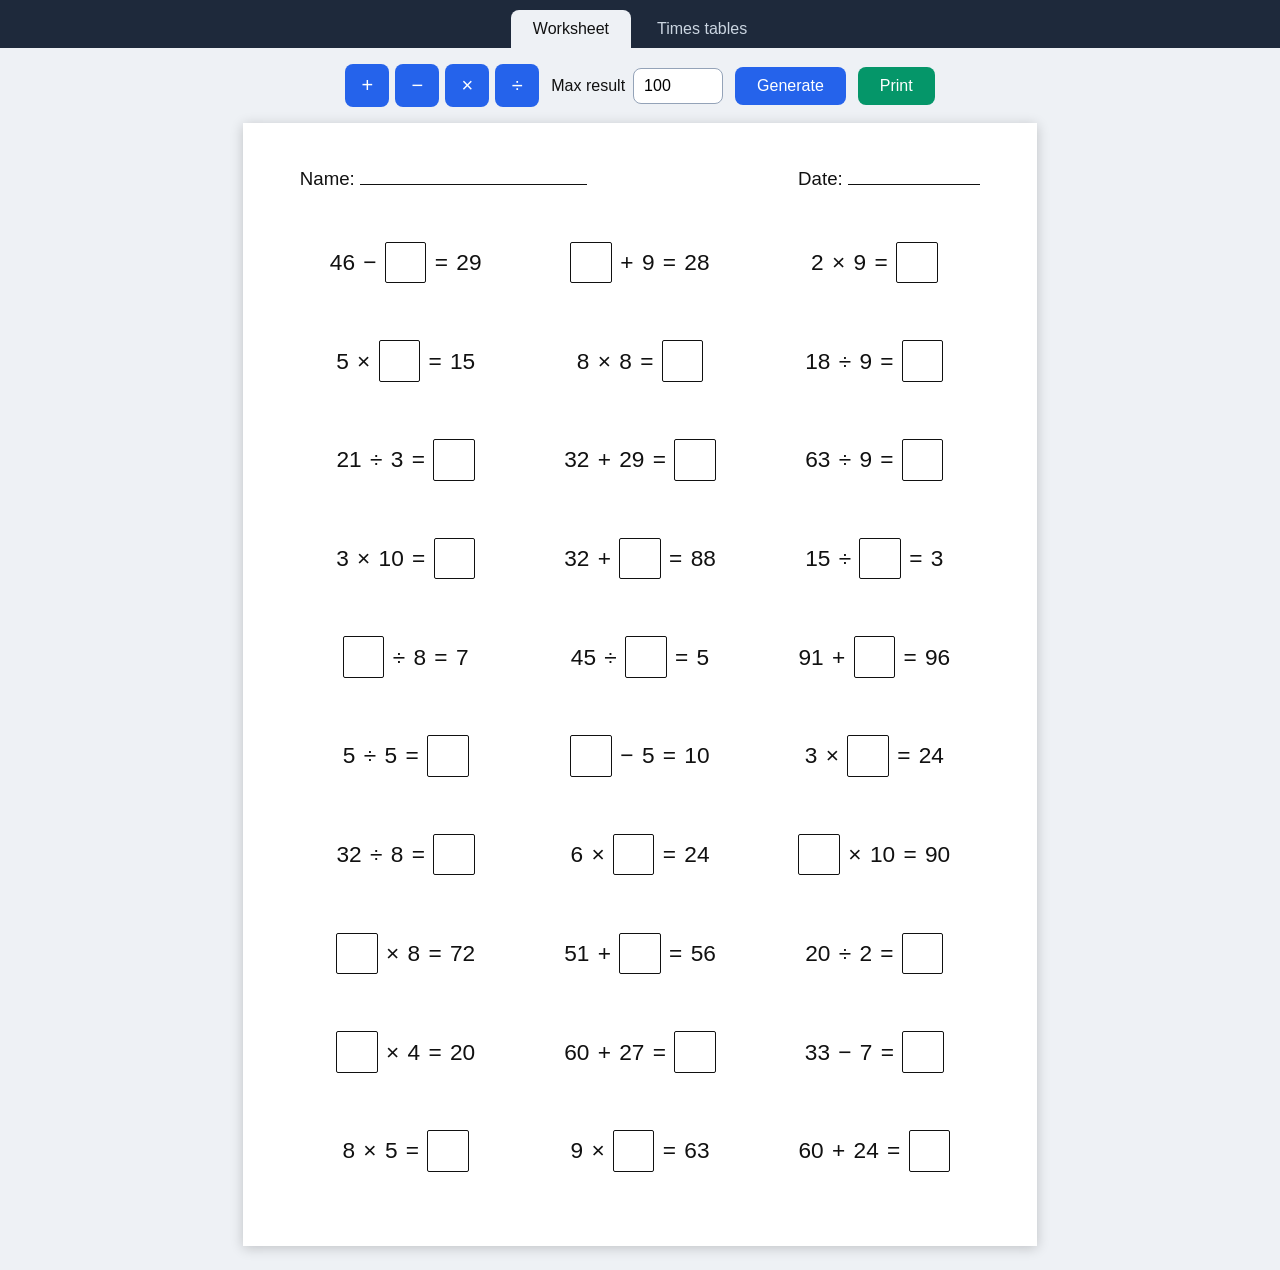
==== index.html @ de1fbecd "Add times table educator with nav, shared styles and printable sheets - Shared style.css and top nav" ====
<!DOCTYPE html>
<html lang="en">
<head>
<meta charset="UTF-8">
<meta name="viewport" content="width=device-width, initial-scale=1">
<title>Maths worksheet</title>
<link rel="stylesheet" href="style.css">
<style>
  .toolbar {
    display: flex;
    gap: 12px;
    justify-content: center;
    padding: 16px;
  }
  .toolbar { flex-wrap: wrap; align-items: center; }
  .ops { display: flex; gap: 6px; }
  .ops button {
    width: 44px; padding: 10px 0; font-size: 20px;
    background: #cbd5e1; color: #334155;
  }
  .ops button[aria-pressed="true"] { background: #2563eb; color: #fff; }
  .max { font-size: 16px; display: flex; align-items: center; gap: 8px; }
  .max input {
    font: inherit; width: 90px; padding: 8px 10px;
    border: 1px solid #94a3b8; border-radius: 8px;
  }

  .page {
    width: 210mm;
    height: 297mm;
    margin: 0 auto 24px;
    padding: 12mm 15mm;
    background: #fff;
    box-shadow: 0 2px 12px rgba(0,0,0,.2);
    display: flex;
    flex-direction: column;
  }
  .head {
    display: flex;
    justify-content: space-between;
    font-size: 14pt;
    margin-bottom: 6mm;
  }
  .head span { border-bottom: 1px solid #111; min-width: 60mm; display: inline-block; }
  .grid {
    flex: 1;
    display: grid;
    grid-template-columns: repeat(3, 1fr);
    grid-template-rows: repeat(10, 1fr);
    gap: 0 6mm;
  }
  .eq {
    display: flex;
    align-items: center;
    justify-content: center;
    gap: 2.2mm;
    font-size: 17pt;
    white-space: nowrap;
  }
  .box {
    display: inline-block;
    width: 11mm;
    height: 11mm;
    border: 1.5px solid #111;
    border-radius: 2px;
  }

  @page { size: A4; margin: 0; }
  @media print {
    .toolbar { display: none; }
    .page { margin: 0; box-shadow: none; }
  }
</style>
</head>
<body>
  <nav class="nav">
    <a href="index.html" aria-current="page">Worksheet</a>
    <a href="times-tables.html">Times tables</a>
  </nav>
  <div class="toolbar">
    <div class="ops" id="ops" role="group" aria-label="Operations">
      <button type="button" data-op="+" aria-pressed="true" title="Addition">+</button>
      <button type="button" data-op="−" aria-pressed="true" title="Subtraction">−</button>
      <button type="button" data-op="×" aria-pressed="true" title="Multiplication">×</button>
      <button type="button" data-op="÷" aria-pressed="true" title="Division">÷</button>
    </div>
    <label class="max">Max result
      <input type="number" id="max" value="100" min="1" max="100000" step="1">
    </label>
    <button id="gen">Generate</button>
    <button id="print" class="secondary">Print</button>
  </div>

  <div class="page">
    <div class="head"><div>Name: <span></span></div><div>Date: <span style="min-width:35mm"></span></div></div>
    <div class="grid" id="grid"></div>
  </div>

<script>
const ROWS = 10, COLS = 3;
let MAX = 100;
const rnd = (a, b) => Math.floor(Math.random() * (b - a + 1)) + a;
const pick = arr => arr[Math.floor(Math.random() * arr.length)];

const opButtons = [...document.querySelectorAll('#ops button')];
const maxInput = document.getElementById('max');
const activeOps = () => opButtons.filter(b => b.getAttribute('aria-pressed') === 'true').map(b => b.dataset.op);

// Returns {a, op, b, c} meaning a op b = c, all values within 0..MAX
function makeEquation(op) {
  // Factor limit for × and ÷: 10 up to MAX 100, grows with sqrt(MAX) beyond
  const F = Math.max(10, Math.round(Math.sqrt(MAX)));
  const lo = MAX >= 4 ? 2 : 1;
  switch (op) {
    case '+': {
      const a = rnd(0, MAX), b = rnd(0, MAX - a);
      return { a, op: '+', b, c: a + b };
    }
    case '−': {
      const a = rnd(0, MAX), b = rnd(0, a);
      return { a, op: '−', b, c: a - b };
    }
    case '×': {
      const a = rnd(lo, Math.min(F, MAX)), b = rnd(lo, Math.max(lo, Math.min(F, Math.floor(MAX / a))));
      return { a, op: '×', b, c: a * b };
    }
    default: {
      const b = rnd(lo, Math.min(F, MAX)), c = rnd(1, Math.max(1, Math.min(F, Math.floor(MAX / b))));
      return { a: b * c, op: '÷', b, c };
    }
  }
}

function render(e) {
  // Hide the result (after =) or one of the operands (in the middle / start)
  const hide = pick(['c', 'c', 'b', 'a']);
  const box = '<span class="box"></span>';
  const part = k => (k === hide ? box : e[k]);
  return `${part('a')} <span>${e.op}</span> ${part('b')} <span>=</span> ${part('c')}`;
}

function generate() {
  const v = parseInt(maxInput.value, 10);
  MAX = Math.min(100000, Math.max(1, Number.isFinite(v) ? v : 100));
  maxInput.value = MAX;
  const ops = activeOps();
  const seen = new Set();
  const cells = [];
  let tries = 0;
  while (cells.length < ROWS * COLS) {
    const e = makeEquation(pick(ops));
    const key = `${e.a}${e.op}${e.b}`;
    // Avoid duplicates, but give up after many tries (small MAX has few combinations)
    if (seen.has(key) && ++tries < 500) continue;
    seen.add(key);
    cells.push(`<div class="eq">${render(e)}</div>`);
  }
  document.getElementById('grid').innerHTML = cells.join('');
}

opButtons.forEach(b => b.addEventListener('click', () => {
  const on = b.getAttribute('aria-pressed') === 'true';
  if (on && activeOps().length === 1) return; // keep at least one operation selected
  b.setAttribute('aria-pressed', String(!on));
}));
document.getElementById('gen').addEventListener('click', generate);
document.getElementById('print').addEventListener('click', () => window.print());
generate();
</script>
</body>
</html>
---- style.css ----
* { box-sizing: border-box; }
body {
  margin: 0;
  font-family: "Comic Sans MS", "Trebuchet MS", Arial, sans-serif;
  background: #eef1f5;
  color: #111;
}
button {
  font: inherit;
  font-size: 16px;
  padding: 10px 22px;
  border: 0;
  border-radius: 8px;
  background: #2563eb;
  color: #fff;
  cursor: pointer;
}
button.secondary { background: #059669; }
button:hover { filter: brightness(1.1); }

.nav {
  display: flex;
  gap: 4px;
  justify-content: center;
  padding: 10px 16px 0;
  background: #1e293b;
}
.nav a {
  padding: 10px 22px;
  color: #cbd5e1;
  text-decoration: none;
  border-radius: 8px 8px 0 0;
  font-size: 16px;
}
.nav a:hover { color: #fff; }
.nav a[aria-current="page"] { background: #eef1f5; color: #111; }

@media print {
  body { background: #fff; }
  .nav { display: none; }
}
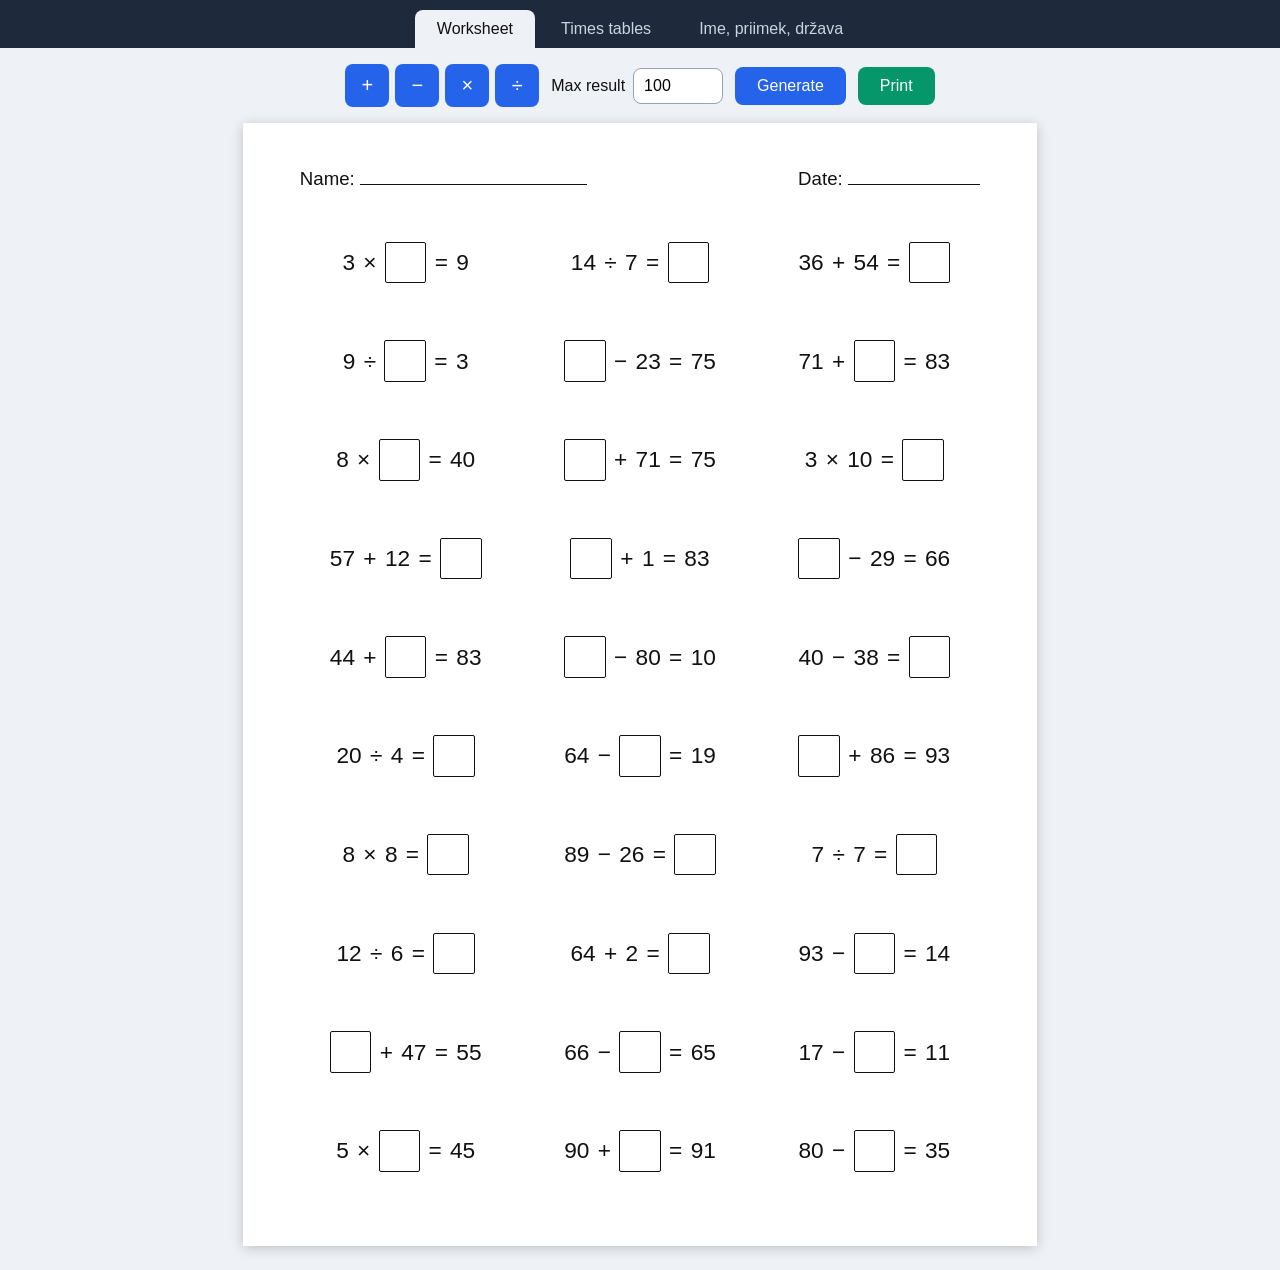
==== commit 95ef05a4: "Add printable Ime, priimek, država game sheet" ====
--- a/index.html
+++ b/index.html
@@ -76,6 +76,7 @@
   <nav class="nav">
     <a href="index.html" aria-current="page">Worksheet</a>
     <a href="times-tables.html">Times tables</a>
+    <a href="mesta-zivali.html">Ime, priimek, država</a>
   </nav>
   <div class="toolbar">
     <div class="ops" id="ops" role="group" aria-label="Operations">
